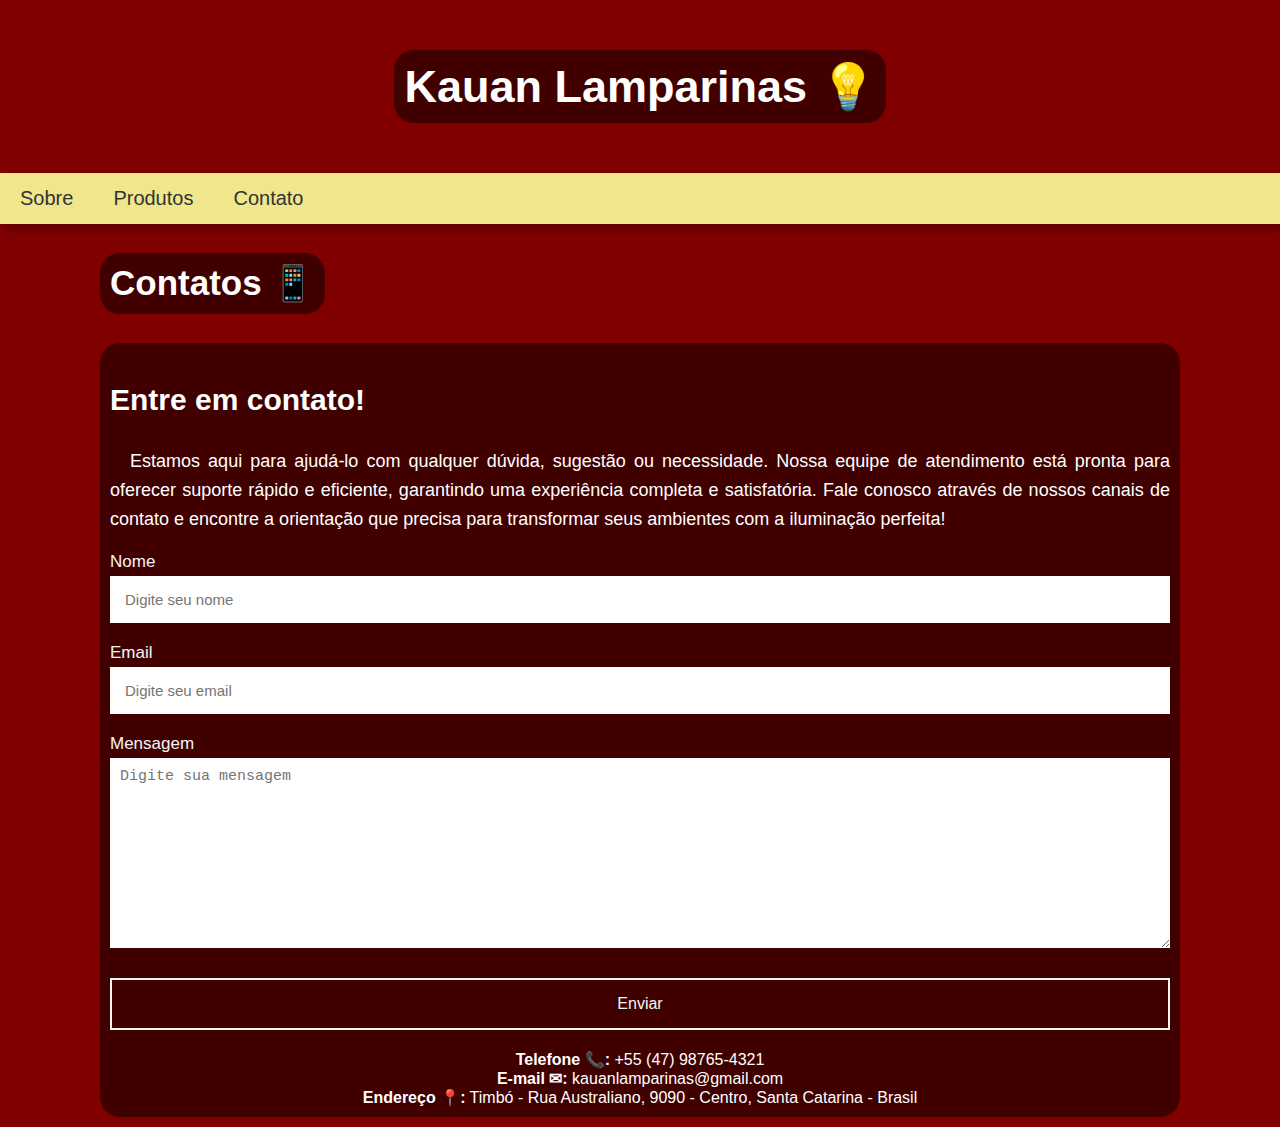
==== contato.html @ 1c243509 "Upload dos Arquivos" ====
<!DOCTYPE html>
<!--
Click nbfs://nbhost/SystemFileSystem/Templates/Licenses/license-default.txt to change this license
Click nbfs://nbhost/SystemFileSystem/Templates/ClientSide/html.html to edit this template
-->
<html>
    <head>
        <title>Kauan Lamparinas</title>
        <meta charset="UTF-8">
        <meta name="viewport" content="width=device-width, initial-scale=1.0">
        <link rel="stylesheet" href="css.css"/>
        <link rel="icon" href="img/icon.png" type="image/png">
    </head>
    <body>
        <div class="texto-com-fundo">
            <h1>Kauan Lamparinas 💡</h1>
        </div>
        <div class="navbar">
            <a href="index.html">Sobre</a>
            <a href="produtos.html">Produtos</a>
            <a href="contato.html">Contato</a>
        </div>
        <div class="borda">
            <h2>Contatos 📱</h2>
            <div class="fundo">
                <h3>Entre em contato!</h3>
                <p>Estamos aqui para ajudá-lo com qualquer dúvida, sugestão ou necessidade. Nossa equipe de atendimento está pronta para oferecer suporte rápido e eficiente, garantindo uma experiência completa e satisfatória. Fale conosco através de nossos canais de contato e encontre a orientação que precisa para transformar seus ambientes com a iluminação perfeita!</p>
                <section>
                    <form action="https://formsubmit.co/kauan_cattoni@estudante.sesisenai.org.br" method="post">
                        <label>Nome</label>
                        <input type="text" name="name" placeholder="Digite seu nome" autocomplete="off" required>
                        <label>Email</label>
                        <input type="email" name="email" placeholder="Digite seu email" autocomplete="off" required>
                        <label>Mensagem</label>
                        <textarea name="message" cols="30" rows="10" placeholder="Digite sua mensagem" required></textarea>
                        <button type="submit">Enviar</button>

                        <input type="hidden" name="accessKey" value="042be0d3-84fa-4ae8-aaed-2434cda72cac">
                        <input type="hidden" name="_next" value="http://localhost:8383/SiteLamp/contato.html">
                        <input type="hidden" name="_captcha" value="false">
                    </form>
                </section>
                <div class="centro">
                    <strong>Telefone 📞:</strong> +55 (47) 98765-4321 
                    <br>
                    <strong>E-mail ✉:</strong> kauanlamparinas@gmail.com 
                    <br>
                    <strong>Endereço 📍:</strong> Timbó - Rua Australiano, 9090 - Centro, Santa Catarina - Brasil 
                </div>
            </div>
    </body>
</html>
---- css.css ----
/*
Click nbfs://nbhost/SystemFileSystem/Templates/Licenses/license-default.txt to change this license
Click nbfs://nbhost/SystemFileSystem/Templates/ClientSide/css.css to edit this template
*/
/* 
    Created on : 1 de nov. de 2024, 13:55:43
    Author     : kauan_cattoni
*/
body{
    background-color: maroon;
    font-family: Arial, sans-serif;
    margin: 0;
}
h2{
    color: white;
    background-color: rgba(0, 0, 0, 0.5);
    padding: 10px;
    border-radius: 20px;
    display: inline-block;
    font-size: 35px;
}
.navbar {
    background-color:  khaki;
    overflow: hidden;
    box-shadow: 4px 4px 10px rgba(0, 0, 0, 0.3);
}
.navbar a {
    float: left;
    display: block;
    color: #333;
    text-align: center;
    padding: 14px 20px;
    text-decoration: none;
    font-size: 20px;

}
.navbar a:hover {
    background-color: #ddd;
    color: black;

}
h1{
    text-align: center;
    color: white;
    background-color: rgba(0, 0, 0, 0.5);
    padding: 10px;
    border-radius: 20px;
    display: inline-block;
    font-size: 45px;
}
h3{
    color: white;
    font-size: 30px;
    font-weight: bold;
}

p {
    font-size: 18px;
    color: white;
    line-height: 1.6;
    text-align: justify;
    justify-content: center;
    text-indent: 20px;

}
.borda{
    padding-left: 100px;
    padding-right: 100px;

}

.fundo{
    color: white;
    background-color: rgba(0, 0, 0, 0.5);
    padding: 10px;
    border-radius: 20px;
    display: inline-block;
    max-width: 100%;
}

.texto-com-fundo {
    background-image: url('img/lampada01.jpg');
    background-size: cover;
    background-position: center;
    background-repeat: no-repeat;
    padding: 20px;
    color: white;
    font-size: 20px;
    margin: auto;
    text-align: center;
}

.container {
    display: flex;
    justify-content: center; /* Espaçamento entre as imagens */
}

section form{
    display: flex;
    flex-direction: column;
    width: 100%;
}
form label{
    color: #f5f5f5;
    font-size: 17px;
    margin-bottom: 4px;
}
form input{
    padding: 15px;
    outline: none;
    border: 0;
    margin-bottom: 20px;
    font-size: 15px;
    transition: all 0.5s;
}
form input:focus{
    border-radius: 16px;
}
form textarea{
    padding: 10px;
    outline: none;
    border: 0;
    font-size: 15px;
    margin-bottom: 30px;
    transition: all 0.5s;
}
form textarea:focus{
    border-radius: 16px;
}
form button{
    padding: 15px;
    cursor: pointer;
    font-size: 16px;
    background: transparent;
    border: 2px solid #f5f5f5;
    color: #f5f5f5;
    transition: all 1s;
    margin-bottom: 20px;
}
form button:hover{
    background: #f5f5f5;
    color: #101026;
    border-radius: 16px;
}
.centro{
    text-align: center;
}
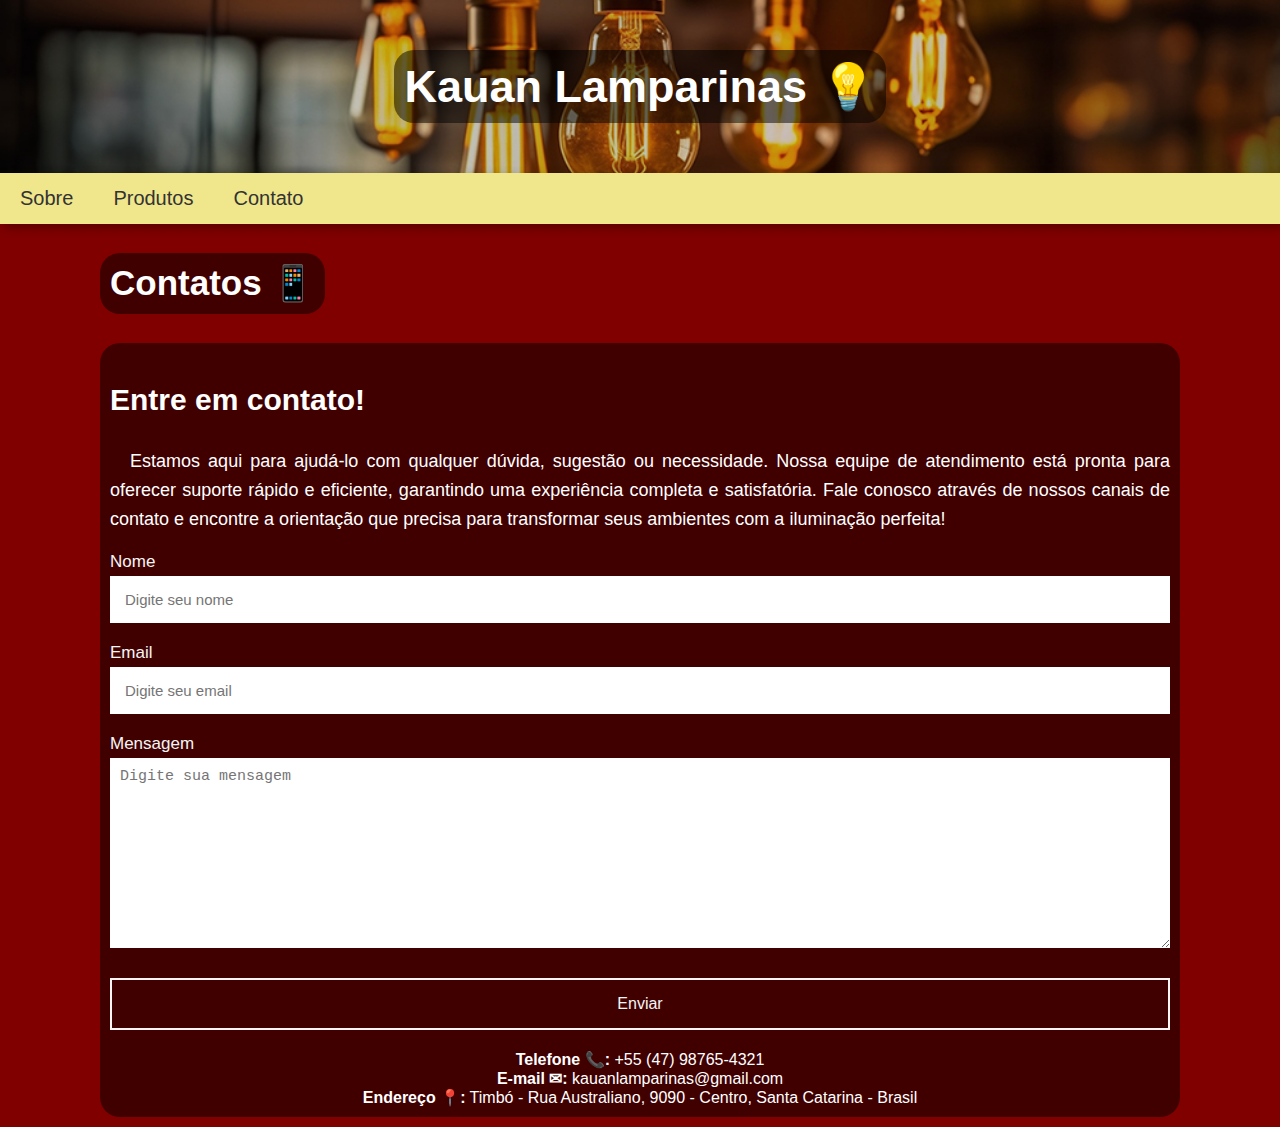
==== commit bbe42087: "Update contato.html" ====
--- a/contato.html
+++ b/contato.html
@@ -36,7 +36,7 @@
                         <button type="submit">Enviar</button>
 
                         <input type="hidden" name="accessKey" value="042be0d3-84fa-4ae8-aaed-2434cda72cac">
-                        <input type="hidden" name="_next" value="http://localhost:8383/SiteLamp/contato.html">
+                        <input type="hidden" name="_next" value="https://kauancattoni.github.io/Empresa_KauanLamparinas/contato.html">
                         <input type="hidden" name="_captcha" value="false">
                     </form>
                 </section>
